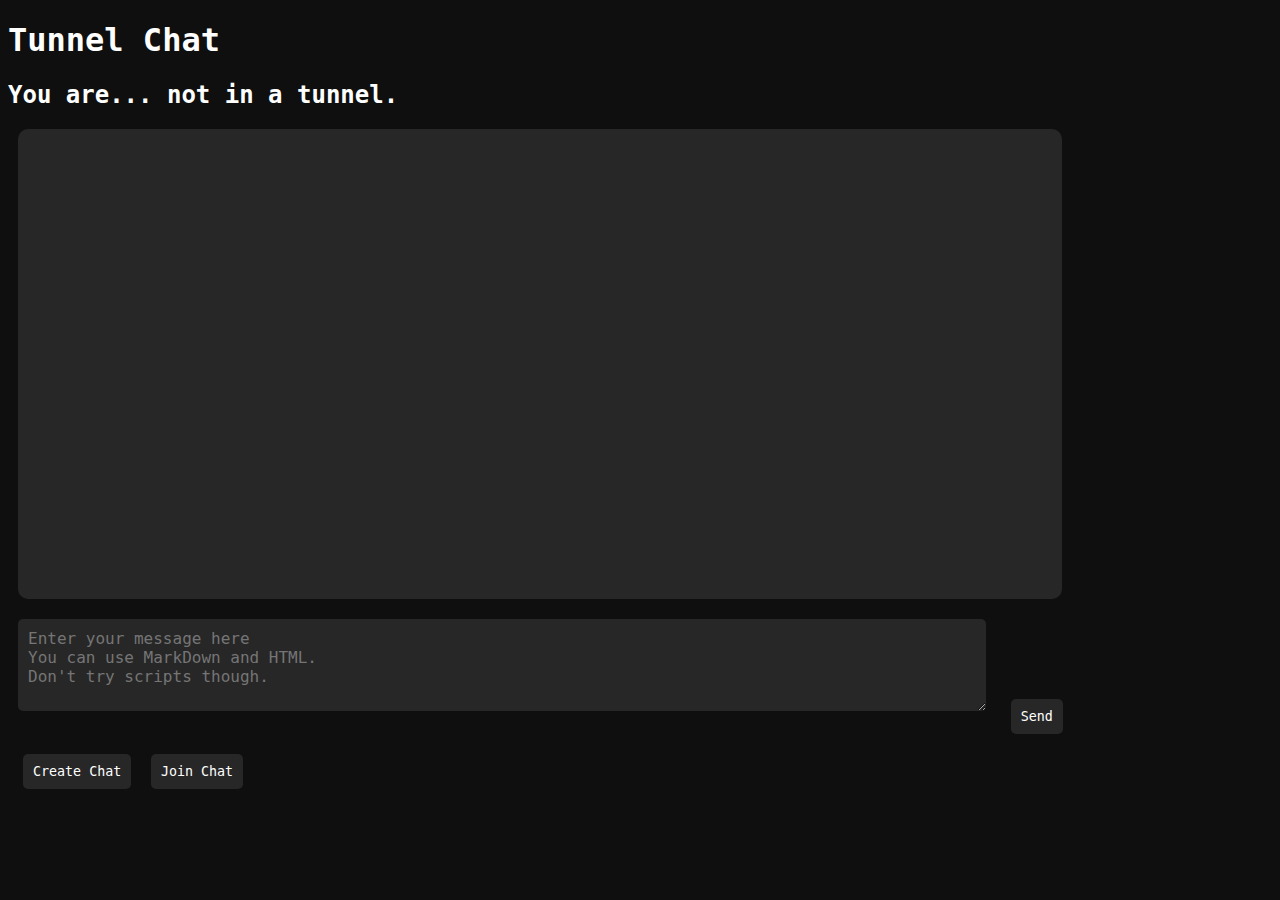
==== index.html @ 215ea24f "Refactor code" ====
<!DOCTYPE html>
<html lang="en">
<head>
    <meta charset="UTF-8">
    <meta name="viewport" content="width=device-width, initial-scale=1.0">
    <title>Tunnel Chat</title>
    <link rel="stylesheet" href="index.css">
    <script src="startup.js"></script>
    <script src="util.js"></script>
    <script src="crypto.js"></script>
    <script src="tunnelManage.js"></script>
    <script src="lib/purify.min.js"></script>
    <script src="lib/marked.min.js"></script>
</head>
<body>
    <div>
        <h1 id="tunnelChatHeader">Tunnel Chat</h1>
        <h2 id="userNameHeader">You are... not in a tunnel.</h2>
        <div id="chatBox"></div>
        <textarea id="messageBox" placeholder="Enter your message here&#10;You can use MarkDown and HTML.&#10;Don't try scripts though."></textarea>
        <button id="sendButton">Send</button>
    </div>
    <div id="buttons">
        <button id="createButton">Create Chat</button>
        <button id="joinButton">Join Chat</button>
    </div>
</body>
</html>
---- index.css ----
body {
    background-color: #0F0F0F;
    color: white;
    font-family: 'Source Code Pro', monospace;
    border-radius: 10px;
    transition: 0.5s;
}

input,textarea {
    font-family: 'Source Code Pro', monospace;
    font-weight: 500;
    background-color: #272727;
    color: #ffffff;
    padding: 10px;
    border-radius: 5px;
    margin-left: 5px;
    margin-right: 5px;
    margin-top: 5px;
    margin-bottom: 5px;
    border:none;
    outline: none;
    font-size: medium;
    transition: 0.5s;
}

input:focus {
    background-color: #5a5858;
    border:none;
    transition: 0.5s;
}

button {
    font-family: 'Source Code Pro', monospace;
    font-weight: 500;
    border:none;
    background-color: #272727;
    color: #ffffff;
    border-radius: 5px;
    padding: 10px;
    margin-bottom: 5px;
    margin-top: 5px;
    margin-left: 5px;
    margin-right: 5px;
    transition: 0.5s;
}

button:hover {
    background-color: #5a5858;
    transition: 0.5s;
}

#buttons {
    padding: 10px;
}

#messageBox {
    padding: 10px;
    width: 75%;
    height: 8vh;
    margin: 10px;
}

#chatBox {
    background-color: #272727;
    border-radius: 10px;
    padding: 10px;
    margin: 10px;
    height: 50vh;
    width: 80vw;
    overflow-y: scroll;
    transition: 0.5s;
    /* centering the chatbox */
    display: flex;
    flex-direction: column;
    justify-content: flex-end;
}

#userNameHeader:hover {
    cursor: pointer;
    color: #5a5858;
    transition: 0.5s;
}
.hideme {
  display: none;
  transition: 0.5s;
}
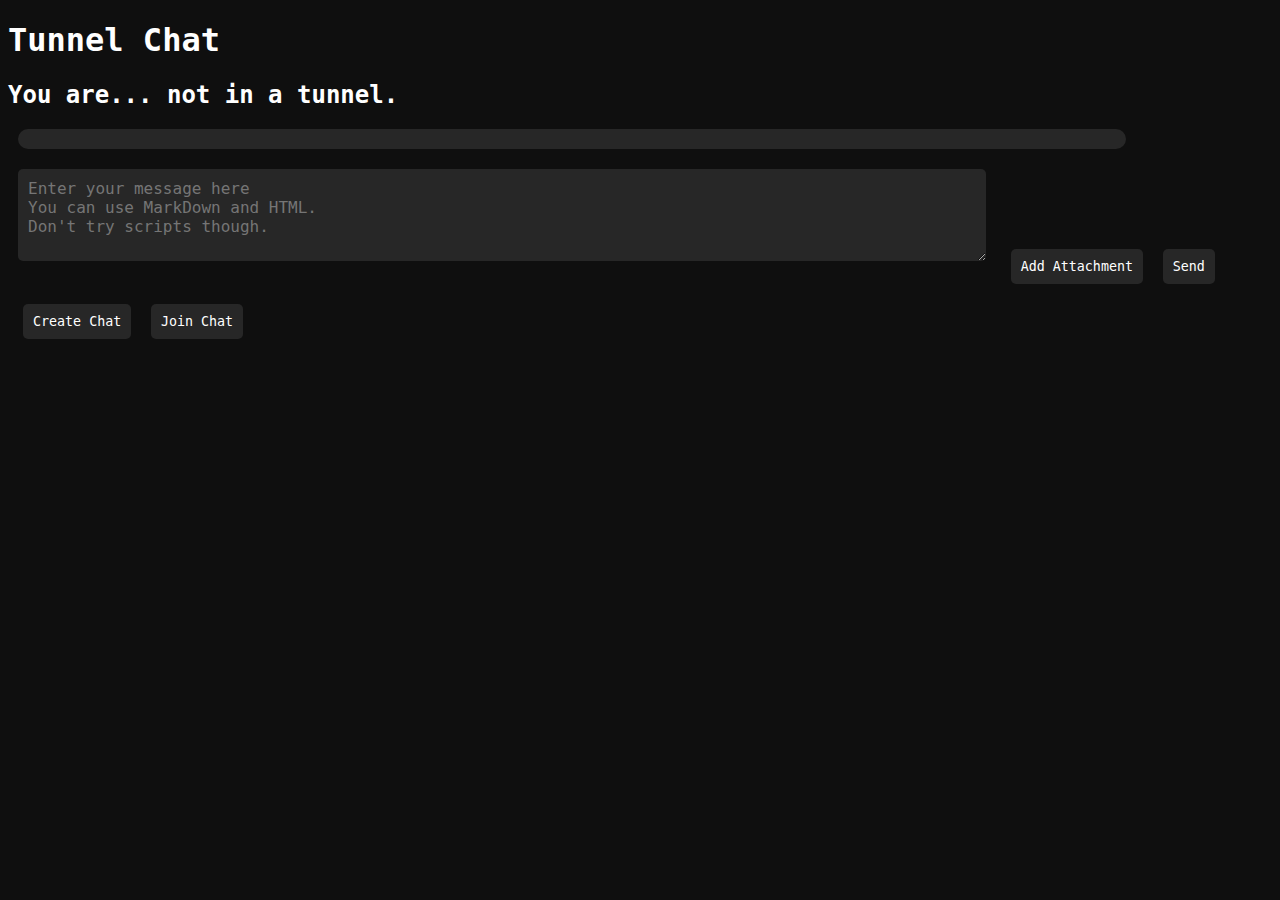
==== commit 2cc5e0f0: "Refactor to use SSE" ====
--- a/index.html
+++ b/index.html
@@ -18,6 +18,7 @@
         <h2 id="userNameHeader">You are... not in a tunnel.</h2>
         <div id="chatBox"></div>
         <textarea id="messageBox" placeholder="Enter your message here&#10;You can use MarkDown and HTML.&#10;Don't try scripts though."></textarea>
+        <button id="addAttachmentButton">Add Attachment</button>
         <button id="sendButton">Send</button>
     </div>
     <div id="buttons">
--- a/index.css
+++ b/index.css
@@ -65,22 +65,47 @@
     border-radius: 10px;
     padding: 10px;
     margin: 10px;
-    height: 50vh;
-    width: 80vw;
+    max-height: 60vh;
+    max-width: 85vw;
     overflow-y: scroll;
     transition: 0.5s;
-    /* centering the chatbox */
     display: flex;
     flex-direction: column;
-    justify-content: flex-end;
 }
+
 
 #userNameHeader:hover {
     cursor: pointer;
     color: #5a5858;
     transition: 0.5s;
 }
+
 .hideme {
   display: none;
   transition: 0.5s;
+}
+
+img {
+    max-width: 40vw;
+    max-height: 40vh;
+    border-radius: 15px;
+}
+
+video {
+    max-width: 60vw;
+    max-height: 60vh;
+    border-radius: 15px;
+}
+
+audio {
+    max-width: 30vw;
+    max-height: 30vh;
+    border-radius: 15px;
+}
+
+embed {
+    max-width: 100vw;
+    max-height: 200vh;
+    min-height: 40vh;
+    border-radius: 15px;
 }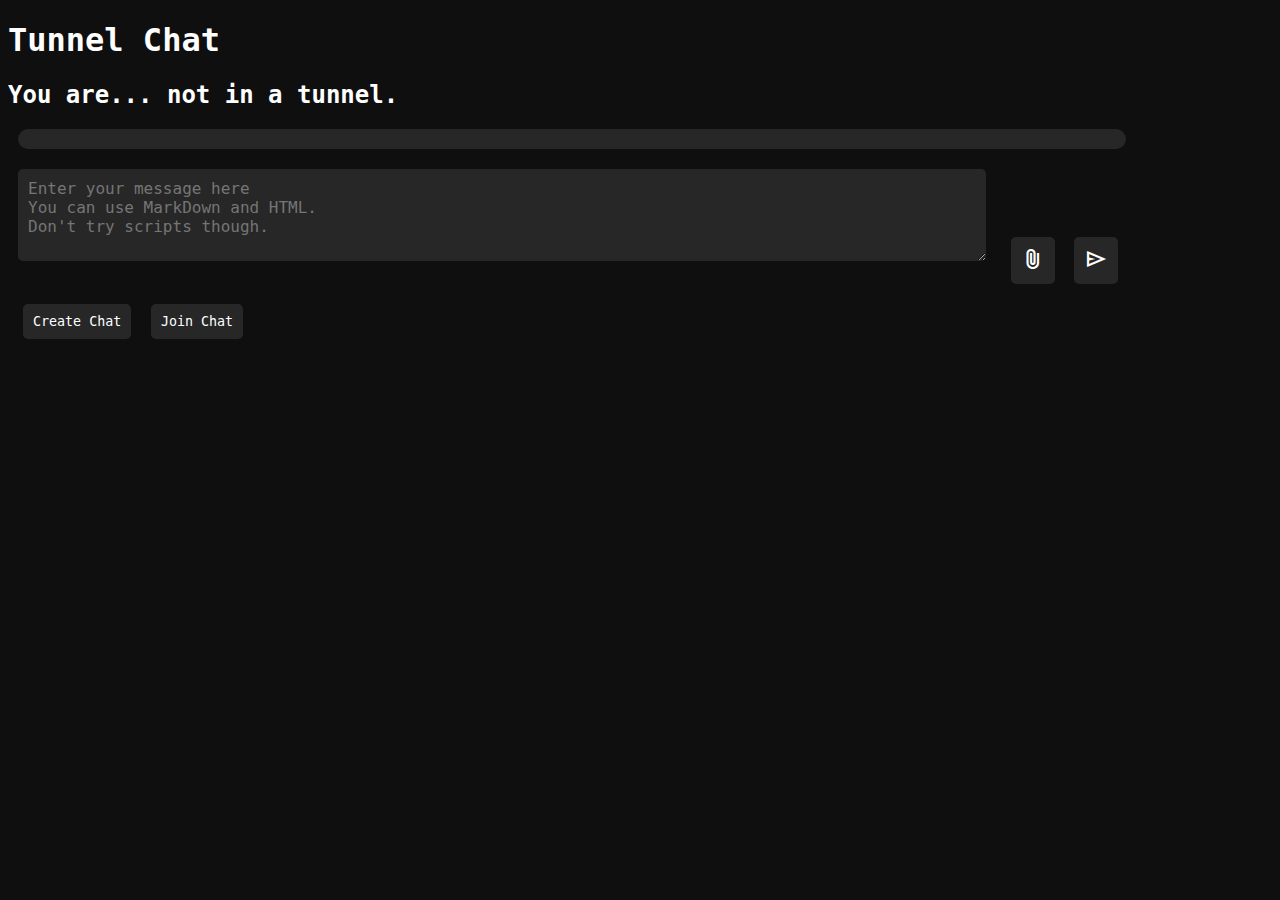
==== commit 0fed8c4b: "add code css, change buttons to icons, unescape message to fix hashes" ====
--- a/index.html
+++ b/index.html
@@ -5,6 +5,10 @@
     <meta name="viewport" content="width=device-width, initial-scale=1.0">
     <title>Tunnel Chat</title>
     <link rel="stylesheet" href="index.css">
+    <link rel="stylesheet" href="https://fonts.googleapis.com/css2?family=Material+Symbols+Outlined:opsz,wght,FILL,GRAD@20..48,100..700,0..1,-50..200" />
+    <link rel="preconnect" href="https://fonts.googleapis.com">
+    <link rel="preconnect" href="https://fonts.gstatic.com" crossorigin>
+    <link href="https://fonts.googleapis.com/css2?family=Workbench&display=swap" rel="stylesheet">
     <script src="startup.js"></script>
     <script src="util.js"></script>
     <script src="crypto.js"></script>
@@ -18,8 +22,8 @@
         <h2 id="userNameHeader">You are... not in a tunnel.</h2>
         <div id="chatBox"></div>
         <textarea id="messageBox" placeholder="Enter your message here&#10;You can use MarkDown and HTML.&#10;Don't try scripts though."></textarea>
-        <button id="addAttachmentButton">Add Attachment</button>
-        <button id="sendButton">Send</button>
+        <button id="addAttachmentButton"><span class="material-symbols-outlined">attach_file</span></button>
+        <button id="sendButton"><span class="material-symbols-outlined">send</span></button>
     </div>
     <div id="buttons">
         <button id="createButton">Create Chat</button>
--- a/index.css
+++ b/index.css
@@ -108,4 +108,28 @@
     max-height: 200vh;
     min-height: 40vh;
     border-radius: 15px;
-}+}
+
+code {
+    display: block;
+    background-color: #1e1e1e;
+    color: #f8f8f2;
+    padding: 15px;
+    border-radius: 8px;
+    font-family: "Workbench", monospace;
+    font-size: 14px;
+    font-weight: 400;
+    line-height: 1.5;
+    margin: 10px 0;
+    box-shadow: 0 2px 4px rgba(0, 0, 0, 0.1);
+    overflow-x: auto;
+    border: 1px solid #333;
+    white-space: pre-wrap;
+    word-wrap: break-word;
+}
+
+code:hover {
+    box-shadow: 0 4px 8px rgba(0, 0, 0, 0.2);
+    transition: box-shadow 0.3s ease-in-out;
+}
+
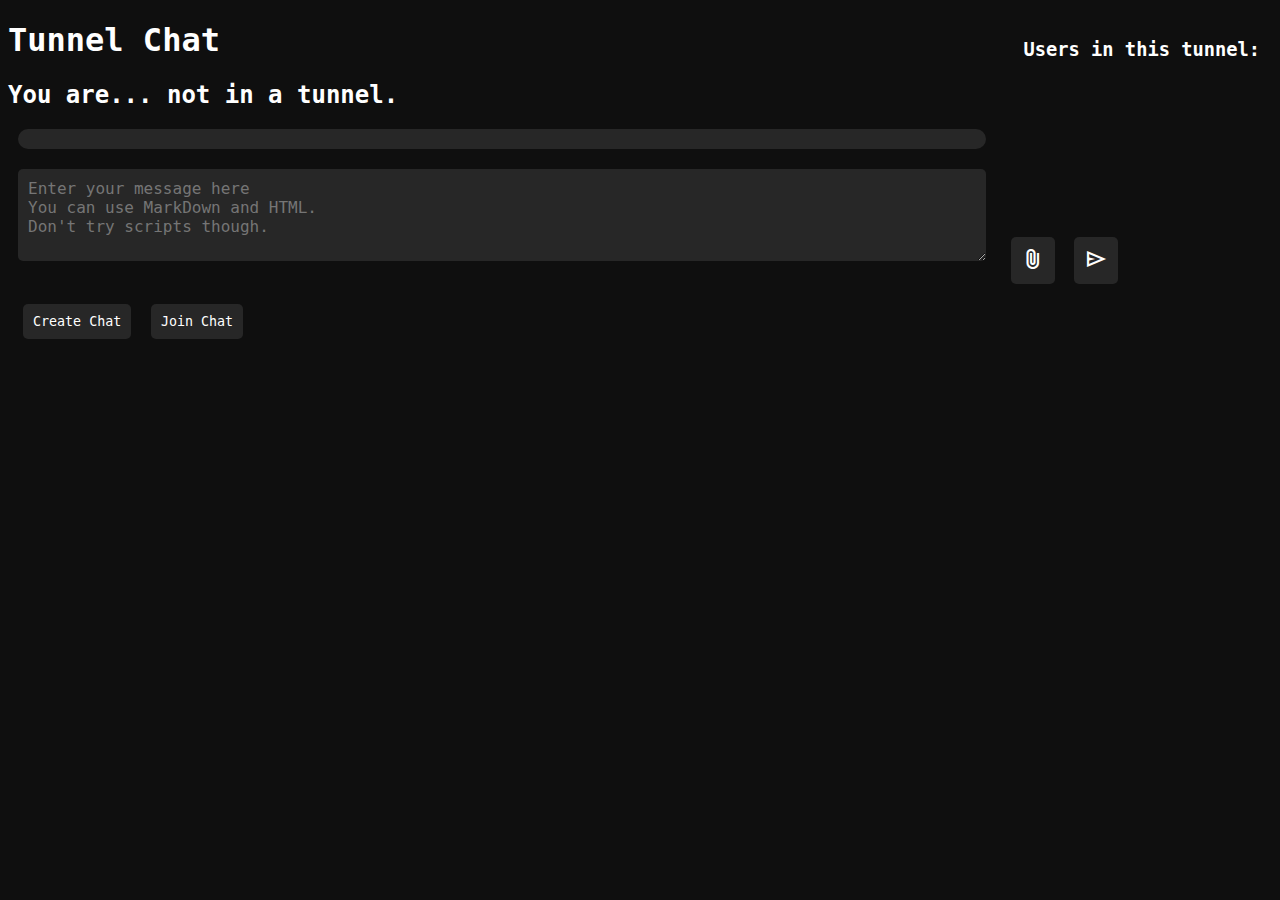
==== commit 92341ac7: "Refactor CSS to adjust width of chat box and user list" ====
--- a/index.html
+++ b/index.html
@@ -22,7 +22,12 @@
         <h2 id="userNameHeader">You are... not in a tunnel.</h2>
         <div id="chatBox"></div>
         <textarea id="messageBox" placeholder="Enter your message here&#10;You can use MarkDown and HTML.&#10;Don't try scripts though."></textarea>
+        <div class="userList">
+            <h3>Users in this tunnel:</h3>
+            <ul id="userList"></ul>
+        </div>
         <button id="addAttachmentButton"><span class="material-symbols-outlined">attach_file</span></button>
+        <input type="file" id="attachmentInput" class="hideme">
         <button id="sendButton"><span class="material-symbols-outlined">send</span></button>
     </div>
     <div id="buttons">
--- a/index.css
+++ b/index.css
@@ -66,7 +66,7 @@
     padding: 10px;
     margin: 10px;
     max-height: 60vh;
-    max-width: 85vw;
+    width: 75%;
     overflow-y: scroll;
     transition: 0.5s;
     display: flex;
@@ -93,7 +93,7 @@
 
 video {
     max-width: 60vw;
-    max-height: 60vh;
+    max-height: 45vh;
     border-radius: 15px;
 }
 
@@ -128,8 +128,20 @@
     word-wrap: break-word;
 }
 
-code:hover {
-    box-shadow: 0 4px 8px rgba(0, 0, 0, 0.2);
-    transition: box-shadow 0.3s ease-in-out;
+.hideme {
+    display: none;
 }
 
+.userList {
+    max-height: 50vh;
+    max-width: 20vw;
+    display: flex;
+    flex-direction: column;
+    align-items: flex-end; /* Aligns items to the right */
+    overflow-y: auto; /* Enables scrolling if content exceeds max height */
+    position: absolute; /* Use absolute positioning */
+    right: 0; /* Aligns the container to the right */
+    top: 0; /* Adjust this value as needed to position vertically */
+    padding: 10px;
+    margin: 10px
+}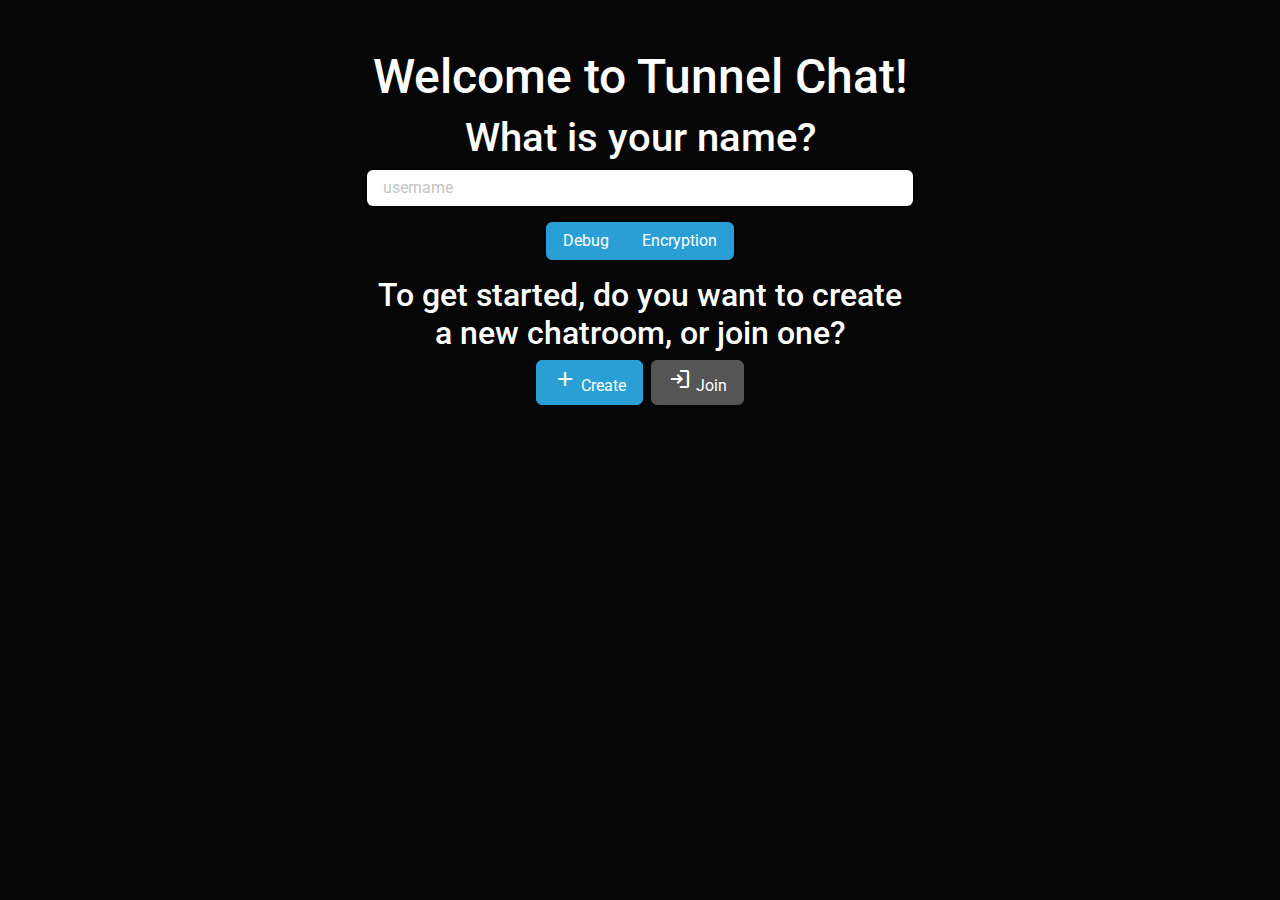
==== commit d9de5de5: "update" ====
--- a/index.html
+++ b/index.html
@@ -4,35 +4,82 @@
     <meta charset="UTF-8">
     <meta name="viewport" content="width=device-width, initial-scale=1.0">
     <title>Tunnel Chat</title>
-    <link rel="stylesheet" href="index.css">
-    <link rel="stylesheet" href="https://fonts.googleapis.com/css2?family=Material+Symbols+Outlined:opsz,wght,FILL,GRAD@20..48,100..700,0..1,-50..200" />
-    <link rel="preconnect" href="https://fonts.googleapis.com">
-    <link rel="preconnect" href="https://fonts.gstatic.com" crossorigin>
-    <link href="https://fonts.googleapis.com/css2?family=Workbench&display=swap" rel="stylesheet">
-    <script src="startup.js"></script>
-    <script src="util.js"></script>
-    <script src="crypto.js"></script>
-    <script src="tunnelManage.js"></script>
-    <script src="lib/purify.min.js"></script>
-    <script src="lib/marked.min.js"></script>
+    <link rel="stylesheet" href="libs/googleFont/icon.css"/>
+    <link href="libs/googleFont/font.css" rel="stylesheet">
+    <link rel="stylesheet" href="libs/bootstrap/bootstrap.min.css">
+    <script src="libs/bootstrap/bootstrap.bundle.min.js"></script>
+    <script src="libs/bootstrap/popper.min.js"></script>
+    <style>
+        .hideme {
+            display: none;
+        }
+    </style>
+    <script>
+        function validateInputBox() {
+            let username = document.getElementById("userNameInput").value;
+            const alert = document.querySelector(".alert");
+            alert.classList.add("hideme");
+            alert.innerHTML = ""; // Reset alert message
+
+            if (username.length < 2 || username.length > 20) {
+                alert.classList.remove("hideme");
+                if (username.length > 20) {
+                    alert.innerHTML = "Username is too long!";
+                } else {
+                    alert.innerHTML = "Username is too short!";
+                }
+            }
+        }
+
+        function redirectToChat(intent) {
+            let username = document.getElementById("userNameInput").value;
+            let debug = document.getElementById("debugCheckbox").checked;
+            let encryption = document.getElementById("encryptionCheckbox").checked;
+            if (username.length >= 2 && username.length <= 20) {
+                let url = `chat/index.html?intent=${intent}&username=${encodeURIComponent(username)}&debug=${debug}&encryption=${encryption}`;
+                window.location.href = url;
+            } else {
+                validateInputBox();
+            }
+        }
+    </script>
 </head>
 <body>
-    <div>
-        <h1 id="tunnelChatHeader">Tunnel Chat</h1>
-        <h2 id="userNameHeader">You are... not in a tunnel.</h2>
-        <div id="chatBox"></div>
-        <textarea id="messageBox" placeholder="Enter your message here&#10;You can use MarkDown and HTML.&#10;Don't try scripts though."></textarea>
-        <div class="userList">
-            <h3>Users in this tunnel:</h3>
-            <ul id="userList"></ul>
+    <div class="container mt-5">
+        <div class="row justify-content-center">
+            <div class="col-md-8 col-lg-6">
+                <h2 class="text-center">Welcome to Tunnel Chat!</h2>
+                <h3 class="text-center">What is your name?</h3>
+
+                <div class="mb-3">
+                    <input class="form-control" type="text" id="userNameInput" placeholder="username" oninput="validateInputBox();">
+                </div>
+
+                <div class="alert alert-dismissible alert-danger hideme">
+                    <button type="button" class="btn-close" data-bs-dismiss="alert"></button>
+                    <strong>Oh snap!</strong> 
+                </div>
+
+                <div class="d-flex justify-content-center">
+                    <div class="btn-group mb-3" role="group" aria-label="Basic checkbox toggle button group">
+                        <input type="checkbox" class="btn-check" id="debugCheckbox" autocomplete="off">
+                        <label class="btn btn-primary" for="debugCheckbox">Debug</label>
+                        <input type="checkbox" class="btn-check" id="encryptionCheckbox" autocomplete="off">
+                        <label class="btn btn-primary" for="encryptionCheckbox">Encryption</label>
+                    </div>
+                </div>
+
+                <h4 class="text-center">To get started, do you want to create a new chatroom, or join one?</h4>
+                <div class="d-flex justify-content-center mb-3">
+                    <button id="createButton" class="btn btn-primary me-2" onclick="redirectToChat('create')">
+                        <span class="material-symbols-outlined">add</span> Create
+                    </button>
+                    <button id="joinButton" class="btn btn-secondary" onclick="redirectToChat('join')">
+                        <span class="material-symbols-outlined">login</span> Join
+                    </button>
+                </div>
+            </div>    
         </div>
-        <button id="addAttachmentButton"><span class="material-symbols-outlined">attach_file</span></button>
-        <input type="file" id="attachmentInput" class="hideme">
-        <button id="sendButton"><span class="material-symbols-outlined">send</span></button>
-    </div>
-    <div id="buttons">
-        <button id="createButton">Create Chat</button>
-        <button id="joinButton">Join Chat</button>
     </div>
 </body>
 </html>--- a/libs/googleFont/icon.css
+++ b/libs/googleFont/icon.css
@@ -0,0 +1,23 @@
+/* fallback */
+@font-face {
+  font-family: 'Material Symbols Outlined';
+  font-style: normal;
+  font-weight: 100 700;
+  src: url(icon.woff2) format('woff2');
+}
+
+.material-symbols-outlined {
+  font-family: 'Material Symbols Outlined';
+  font-weight: normal;
+  font-style: normal;
+  font-size: 24px;
+  line-height: 1;
+  letter-spacing: normal;
+  text-transform: none;
+  display: inline-block;
+  white-space: nowrap;
+  word-wrap: normal;
+  direction: ltr;
+  -moz-font-feature-settings: 'liga';
+  -moz-osx-font-smoothing: grayscale;
+}
--- a/libs/googleFont/font.css
+++ b/libs/googleFont/font.css
@@ -0,0 +1,28 @@
+/* math */
+@font-face {
+    font-family: 'Workbench';
+    font-style: normal;
+    font-weight: 400;
+    font-display: swap;
+    src: url(font-math.woff2) format('woff2');
+    unicode-range: U+0302-0303, U+0305, U+0307-0308, U+0310, U+0312, U+0315, U+031A, U+0326-0327, U+032C, U+032F-0330, U+0332-0333, U+0338, U+033A, U+0346, U+034D, U+0391-03A1, U+03A3-03A9, U+03B1-03C9, U+03D1, U+03D5-03D6, U+03F0-03F1, U+03F4-03F5, U+2016-2017, U+2034-2038, U+203C, U+2040, U+2043, U+2047, U+2050, U+2057, U+205F, U+2070-2071, U+2074-208E, U+2090-209C, U+20D0-20DC, U+20E1, U+20E5-20EF, U+2100-2112, U+2114-2115, U+2117-2121, U+2123-214F, U+2190, U+2192, U+2194-21AE, U+21B0-21E5, U+21F1-21F2, U+21F4-2211, U+2213-2214, U+2216-22FF, U+2308-230B, U+2310, U+2319, U+231C-2321, U+2336-237A, U+237C, U+2395, U+239B-23B7, U+23D0, U+23DC-23E1, U+2474-2475, U+25AF, U+25B3, U+25B7, U+25BD, U+25C1, U+25CA, U+25CC, U+25FB, U+266D-266F, U+27C0-27FF, U+2900-2AFF, U+2B0E-2B11, U+2B30-2B4C, U+2BFE, U+3030, U+FF5B, U+FF5D, U+1D400-1D7FF, U+1EE00-1EEFF;
+  }
+  /* symbols */
+  @font-face {
+    font-family: 'Workbench';
+    font-style: normal;
+    font-weight: 400;
+    font-display: swap;
+    src: url(font-symbols.woff2) format('woff2');
+    unicode-range: U+0001-000C, U+000E-001F, U+007F-009F, U+20DD-20E0, U+20E2-20E4, U+2150-218F, U+2190, U+2192, U+2194-2199, U+21AF, U+21E6-21F0, U+21F3, U+2218-2219, U+2299, U+22C4-22C6, U+2300-243F, U+2440-244A, U+2460-24FF, U+25A0-27BF, U+2800-28FF, U+2921-2922, U+2981, U+29BF, U+29EB, U+2B00-2BFF, U+4DC0-4DFF, U+FFF9-FFFB, U+10140-1018E, U+10190-1019C, U+101A0, U+101D0-101FD, U+102E0-102FB, U+10E60-10E7E, U+1D2C0-1D2D3, U+1D2E0-1D37F, U+1F000-1F0FF, U+1F100-1F1AD, U+1F1E6-1F1FF, U+1F30D-1F30F, U+1F315, U+1F31C, U+1F31E, U+1F320-1F32C, U+1F336, U+1F378, U+1F37D, U+1F382, U+1F393-1F39F, U+1F3A7-1F3A8, U+1F3AC-1F3AF, U+1F3C2, U+1F3C4-1F3C6, U+1F3CA-1F3CE, U+1F3D4-1F3E0, U+1F3ED, U+1F3F1-1F3F3, U+1F3F5-1F3F7, U+1F408, U+1F415, U+1F41F, U+1F426, U+1F43F, U+1F441-1F442, U+1F444, U+1F446-1F449, U+1F44C-1F44E, U+1F453, U+1F46A, U+1F47D, U+1F4A3, U+1F4B0, U+1F4B3, U+1F4B9, U+1F4BB, U+1F4BF, U+1F4C8-1F4CB, U+1F4D6, U+1F4DA, U+1F4DF, U+1F4E3-1F4E6, U+1F4EA-1F4ED, U+1F4F7, U+1F4F9-1F4FB, U+1F4FD-1F4FE, U+1F503, U+1F507-1F50B, U+1F50D, U+1F512-1F513, U+1F53E-1F54A, U+1F54F-1F5FA, U+1F610, U+1F650-1F67F, U+1F687, U+1F68D, U+1F691, U+1F694, U+1F698, U+1F6AD, U+1F6B2, U+1F6B9-1F6BA, U+1F6BC, U+1F6C6-1F6CF, U+1F6D3-1F6D7, U+1F6E0-1F6EA, U+1F6F0-1F6F3, U+1F6F7-1F6FC, U+1F700-1F7FF, U+1F800-1F80B, U+1F810-1F847, U+1F850-1F859, U+1F860-1F887, U+1F890-1F8AD, U+1F8B0-1F8BB, U+1F8C0-1F8C1, U+1F900-1F90B, U+1F93B, U+1F946, U+1F984, U+1F996, U+1F9E9, U+1FA00-1FA6F, U+1FA70-1FA7C, U+1FA80-1FA89, U+1FA8F-1FAC6, U+1FACE-1FADC, U+1FADF-1FAE9, U+1FAF0-1FAF8, U+1FB00-1FBFF;
+  }
+  /* latin */
+  @font-face {
+    font-family: 'Workbench';
+    font-style: normal;
+    font-weight: 400;
+    font-display: swap;
+    src: url(font-latin.woff2) format('woff2');
+    unicode-range: U+0000-00FF, U+0131, U+0152-0153, U+02BB-02BC, U+02C6, U+02DA, U+02DC, U+0304, U+0308, U+0329, U+2000-206F, U+20AC, U+2122, U+2191, U+2193, U+2212, U+2215, U+FEFF, U+FFFD;
+  }
+  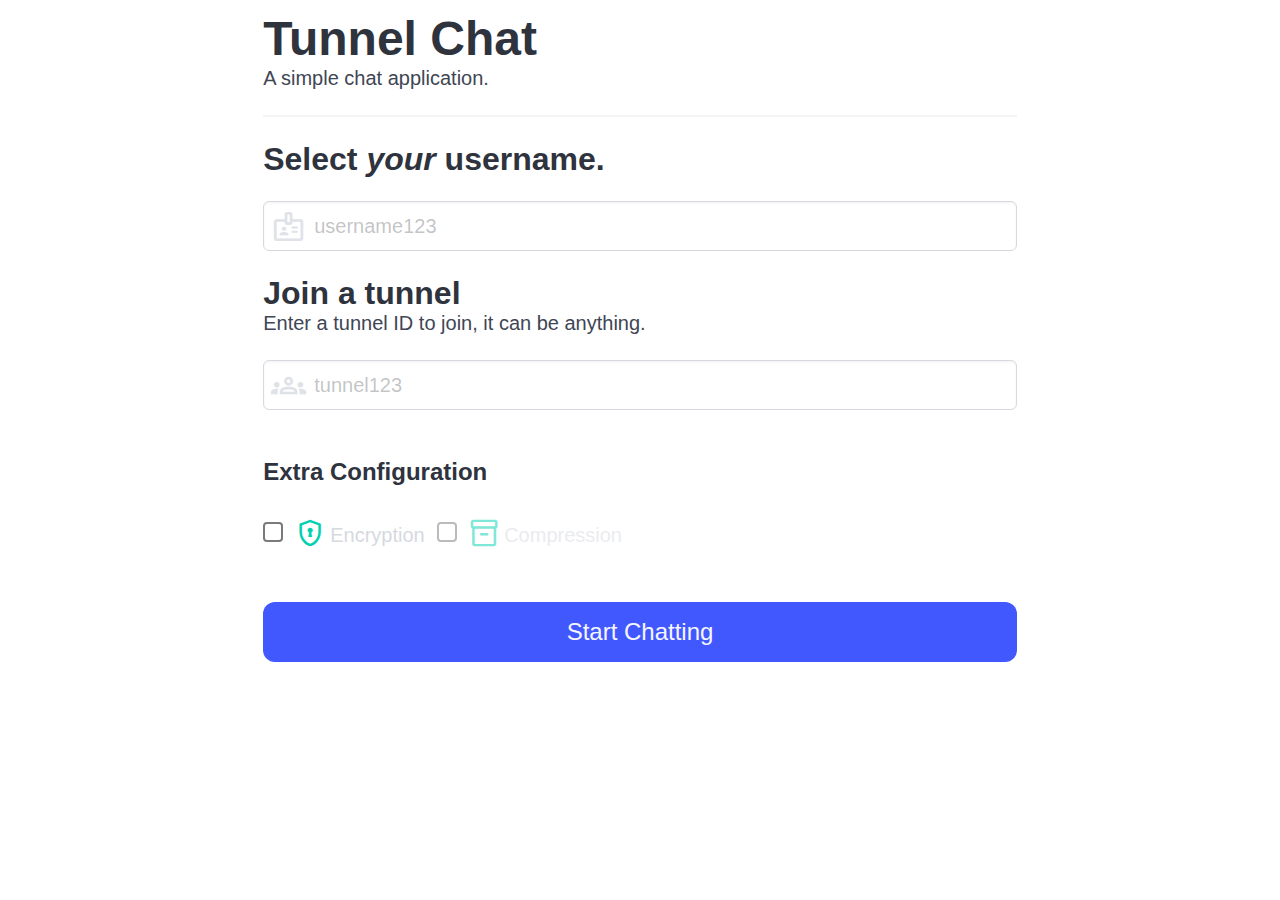
==== commit acaf6425: "Refactor everything: part 1" ====
--- a/index.html
+++ b/index.html
@@ -4,82 +4,92 @@
     <meta charset="UTF-8">
     <meta name="viewport" content="width=device-width, initial-scale=1.0">
     <title>Tunnel Chat</title>
-    <link rel="stylesheet" href="libs/googleFont/icon.css"/>
-    <link href="libs/googleFont/font.css" rel="stylesheet">
-    <link rel="stylesheet" href="libs/bootstrap/bootstrap.min.css">
-    <script src="libs/bootstrap/bootstrap.bundle.min.js"></script>
-    <script src="libs/bootstrap/popper.min.js"></script>
-    <style>
-        .hideme {
-            display: none;
-        }
-    </style>
-    <script>
-        function validateInputBox() {
-            let username = document.getElementById("userNameInput").value;
-            const alert = document.querySelector(".alert");
-            alert.classList.add("hideme");
-            alert.innerHTML = ""; // Reset alert message
 
-            if (username.length < 2 || username.length > 20) {
-                alert.classList.remove("hideme");
-                if (username.length > 20) {
-                    alert.innerHTML = "Username is too long!";
-                } else {
-                    alert.innerHTML = "Username is too short!";
-                }
-            }
-        }
+    <link rel="icon" type="image/svg" href="icons/default/source.svg">
+    <link rel="manifest" href="manifest.json"/>
 
-        function redirectToChat(intent) {
-            let username = document.getElementById("userNameInput").value;
-            let debug = document.getElementById("debugCheckbox").checked;
-            let encryption = document.getElementById("encryptionCheckbox").checked;
-            if (username.length >= 2 && username.length <= 20) {
-                let url = `chat/index.html?intent=${intent}&username=${encodeURIComponent(username)}&debug=${debug}&encryption=${encryption}`;
-                window.location.href = url;
-            } else {
-                validateInputBox();
-            }
-        }
-    </script>
+    <!-- ios support -->
+    <link rel="apple-touch-icon" href="icons/default/16.png"/>
+    <link rel="apple-touch-icon" href="icons/default/24.png"/>
+    <link rel="apple-touch-icon" href="icons/default/32.png"/>
+    <link rel="apple-touch-icon" href="icons/default/48.png"/>
+    <link rel="apple-touch-icon" href="icons/default/64.png"/>
+    <link rel="apple-touch-icon" href="icons/default/128.png"/>
+    <link rel="apple-touch-icon" href="icons/default/256.png"/>
+    <link rel="apple-touch-icon" href="icons/default/512.png"/>
+    <meta name="apple-mobile-web-app-status-bar" content="#3F5DAB"/>
+    <meta name="theme-color" content="#3F5DAB" />
+
+    <link rel="stylesheet" href="lib/bulma.min.css">
+    <link rel="stylesheet" href="lib/bluma-checkbox.css">
+    <link rel="stylesheet" href="lib/googleIcon.css">
+    <script src="index.js"></script>
 </head>
-<body>
-    <div class="container mt-5">
-        <div class="row justify-content-center">
-            <div class="col-md-8 col-lg-6">
-                <h2 class="text-center">Welcome to Tunnel Chat!</h2>
-                <h3 class="text-center">What is your name?</h3>
 
-                <div class="mb-3">
-                    <input class="form-control" type="text" id="userNameInput" placeholder="username" oninput="validateInputBox();">
-                </div>
+<body class="is-flex is-flex-direction-column 
+is-justify-content-center is-align-items-center m-3">
 
-                <div class="alert alert-dismissible alert-danger hideme">
-                    <button type="button" class="btn-close" data-bs-dismiss="alert"></button>
-                    <strong>Oh snap!</strong> 
-                </div>
+    <div style="width: 60%;">
+        <h1 class="title is-1">Tunnel Chat</h1>
+        <p class="subtitle">A simple chat application.</p>
+        <hr>
 
-                <div class="d-flex justify-content-center">
-                    <div class="btn-group mb-3" role="group" aria-label="Basic checkbox toggle button group">
-                        <input type="checkbox" class="btn-check" id="debugCheckbox" autocomplete="off">
-                        <label class="btn btn-primary" for="debugCheckbox">Debug</label>
-                        <input type="checkbox" class="btn-check" id="encryptionCheckbox" autocomplete="off">
-                        <label class="btn btn-primary" for="encryptionCheckbox">Encryption</label>
-                    </div>
-                </div>
+        <h1 class="title">Select <i>your</i> username.</h1>
+        
+        <div class="control has-icons-left">
+            <input class="input is-medium" type="text" id="usernameInput" placeholder="username123" oninput="validate();"/>
+            <div class="mIcon icon is-small is-left">
+                <span class="mIcon m-2">badge</span>
+            </div>
+        </div>
 
-                <h4 class="text-center">To get started, do you want to create a new chatroom, or join one?</h4>
-                <div class="d-flex justify-content-center mb-3">
-                    <button id="createButton" class="btn btn-primary me-2" onclick="redirectToChat('create')">
-                        <span class="material-symbols-outlined">add</span> Create
-                    </button>
-                    <button id="joinButton" class="btn btn-secondary" onclick="redirectToChat('join')">
-                        <span class="material-symbols-outlined">login</span> Join
-                    </button>
-                </div>
-            </div>    
+        <br>
+        
+        <h1 class="title">Join a tunnel</h1>
+        <p class="subtitle">Enter a tunnel ID to join, it can be anything.</p>
+
+        <div class="control has-icons-left">
+            <input class="input is-medium" type="text" id="tunnelInput" oninput="validate();" placeholder="tunnel123"/>
+            <div class="mIcon icon is-small is-left">
+                <span class="mIcon m-2">groups</span>
+            </div>
         </div>
+
+        <br>
+        <br>
+
+        <h1 class="title is-4">Extra Configuration</h1>
+
+        <div class="b-checkbox checkbox control" title="TunnelChat uses RSA-2048, but public keys are transmitted in a way visible to the server. 
+        A malicious server could potentially intercept and pretend to be another party. 
+        You should verify another user's idenity before commnicating with them.">
+            <input type="checkbox" id="encryptionInput">
+            <label for="encryptionInput" class="check mx-0"></label>
+            <label for="encryptionInput" class="control-label">
+                <span class="mIcon icon is-left is-small has-text-primary mr-4 mt-2 is-size-3">encrypted</span>
+            </label>
+            <label for="encryptionInput">
+                <p class="mt-2 ml-1 has-text-grey-lighter is-size-5">Encryption</p>
+            </label>
+        </div>
+
+        <div class="b-checkbox checkbox control" disabled>
+            <input type="checkbox" id="compressionInput" disabled>
+            <label for="compressionInput" class="check"></label>
+            <label for="compressionInput" class="control-label">
+                <span class="mIcon icon is-left is-small has-text-primary mr-4 mt-2 is-size-3">inventory_2</span>
+            </label>
+            <label for="compressionInput">
+                <p class="mt-2 ml-1 has-text-grey-lighter is-size-5">Compression</p>
+            </label>
+        </div>
+
+        <br>
+        <br>
+
+        <h2 class="subtitle has-text-danger" id="validateMessage" ></h2>
+        <button class="button is-large is-link is-responsive is-fullwidth" id="startButton" onclick="sendData();">Start Chatting</button>
     </div>
+
 </body>
 </html>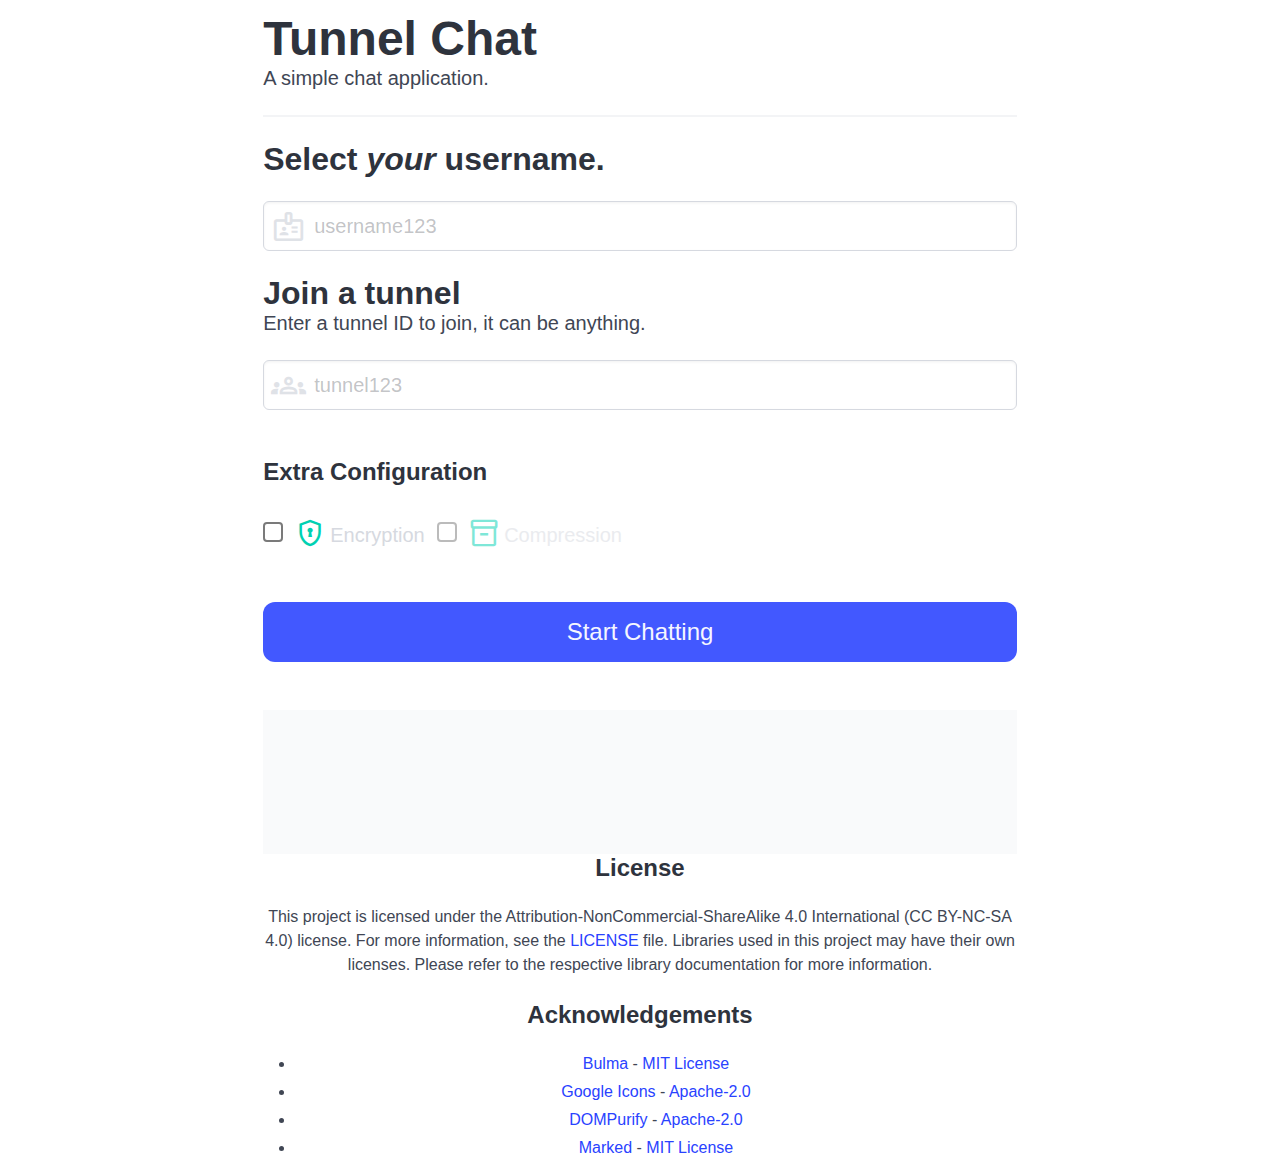
==== commit 46a773fe: "Add footer with license and acknowledgements to index.html" ====
--- a/index.html
+++ b/index.html
@@ -89,7 +89,22 @@
 
         <h2 class="subtitle has-text-danger" id="validateMessage" ></h2>
         <button class="button is-large is-link is-responsive is-fullwidth" id="startButton" onclick="sendData();">Start Chatting</button>
+
+            <footer class="footer mt-6"></footer>
+                <div class="content has-text-centered">
+                    <h2 class="title is-4">License</h2>
+                    <p>
+                        This project is licensed under the Attribution-NonCommercial-ShareAlike 4.0 International (CC BY-NC-SA 4.0) license. For more information, see the <a href="LICENSE">LICENSE</a> file. Libraries used in this project may have their own licenses. Please refer to the respective library documentation for more information.
+                    </p>
+                    <h2 class="title is-4 mt-5">Acknowledgements</h2>
+                    <ul>
+                        <li><a href="https://bulma.io/">Bulma</a> - <a href="https://github.com/jgthms/bulma/blob/master/LICENSE">MIT License</a></li>
+                        <li><a href="https://github.com/google/material-design-icons">Google Icons</a> - <a href="https://www.apache.org/licenses/LICENSE-2.0.html">Apache-2.0</a></li>
+                        <li><a href="https://github.com/cure53/DOMPurify">DOMPurify</a> - <a href="https://github.com/cure53/DOMPurify/blob/main/LICENSE">Apache-2.0</a></li>
+                        <li><a href="https://github.com/markedjs/marked">Marked</a> - <a href="https://github.com/markedjs/marked/blob/master/LICENSE">MIT License</a></li>
+                    </ul>
+                </div>
+            </footer>
     </div>
-
 </body>
 </html>